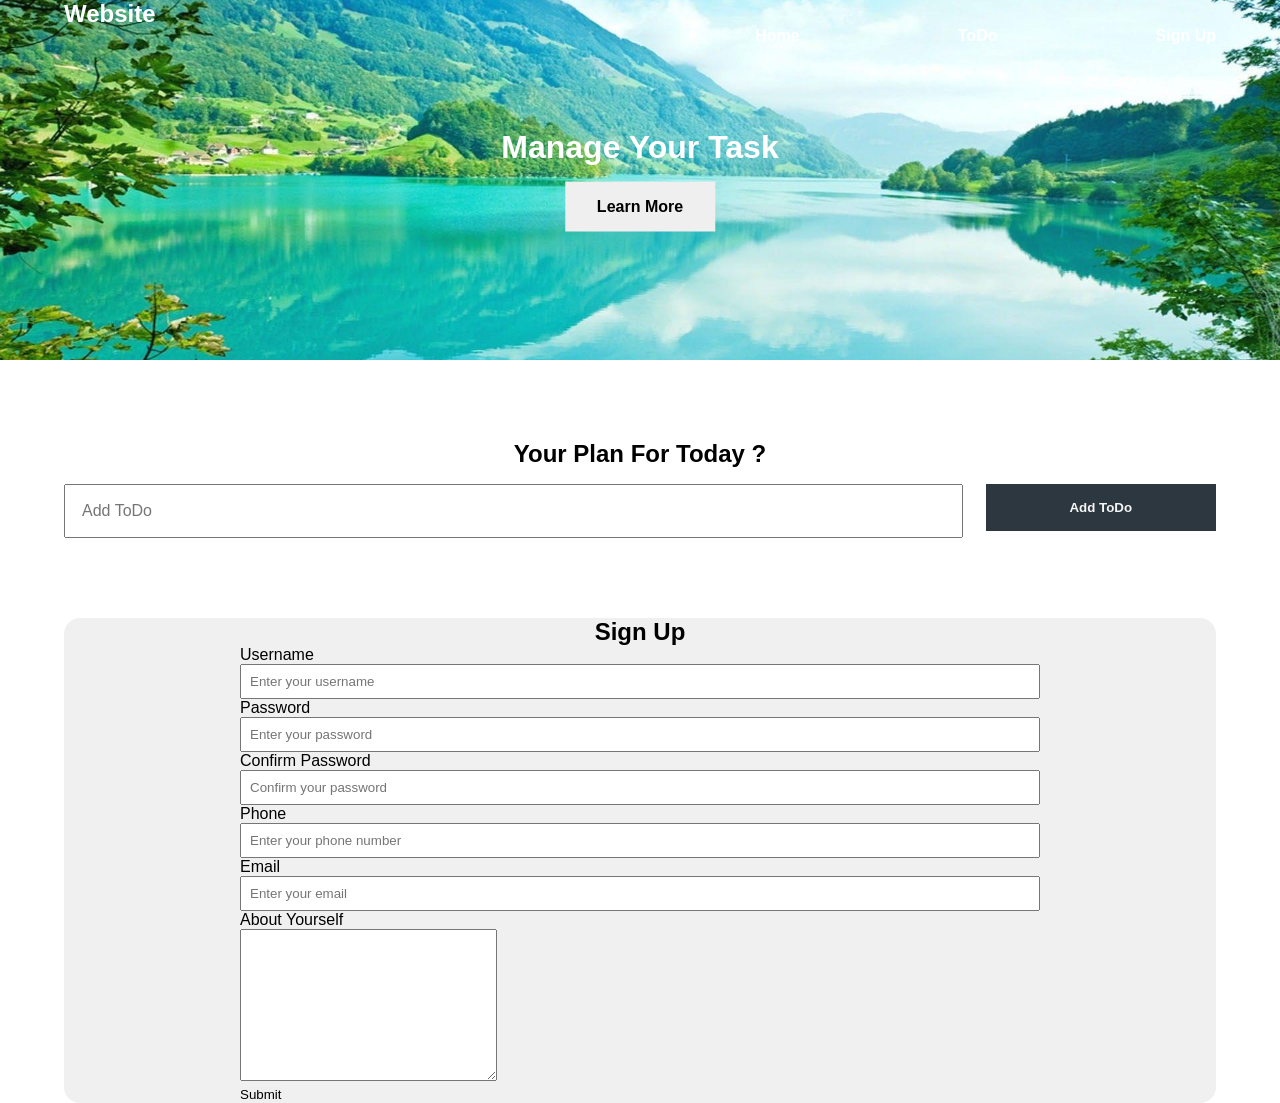
==== 08/08.html @ fefcf72b "revise_Day_08" ====
<!DOCTYPE html>
<html lang="en">
<head>
    <meta charset="UTF-8">
    <meta name="viewport" content="width=device-width, initial-scale=1.0">
    <title>My Website</title>
    <link rel="stylesheet" href="08.css">
</head>
<body>
    <header class="header">
        <nav class="container nav">
            <h1 class="logo">Website</h1>
            <ul class="nav-items">
                <li class="nav-item"><a href="" class="nav-link">Home</a></li>
                <li class="nav-item"><a href="" class="nav-link">ToDo</a></li>
                <li class="nav-item"><a href="" class="nav-link">Sign Up</a></li>
            </ul>
        </nav>
        <div class="headline">
            <h1>Manage Your Task</h1>
            <button class="btn btn-headline">Learn More</button>
        </div>
    </header>
    <section class="section-todo container">
        <h2>Your Plan For Today ?</h2>
        <form class="form-todo">
            <input type="text" placeholder="Add ToDo">
            <input type="submit" value="Add ToDo" class="btn">
        </form>
    </section>
    <section class="section-signup container">
        <h2>Sign Up</h2>
        <form class="signup-form">
            <div class="form-group">
                <label for="username">Username</label>
                <input type="text" id="username" placeholder="Enter your username">
            </div>
            <div class="form-group">
                <label for="password">Password</label>
                <input type="password" id="password" placeholder="Enter your password">
            </div>
            <div class="form-group">
                <label for="confirm-password">Confirm Password</label>
                <input type="password" id="confirm-password" placeholder="Confirm your password">
            </div>
            <div class="form-group">
                <label for="phone">Phone</label>
                <input type="text" id="phone" placeholder="Enter your phone number">
            </div>
            <div class="form-group">
                <label for="email">Email</label>
                <input type="email" id="email" placeholder="Enter your email">
            </div>
            <div class="form-group">
                <label for="about">About Yourself</label>
                <textarea name="about" id="about" cols="30" rows="10"></textarea>
            </div>
            <button type="submit" class="btn">Submit</button>
        </form>

    </section>
    
    <script src="08.js"></script>
</body>
</html>
---- 08/08.css ----
*{
    box-sizing: border-box;
    padding: 0;
    margin: 0;
}

body{
    font-family: Arial, Helvetica, sans-serif;
}
a{
    text-decoration: none;
    color: white;
    font-weight: 700;
}
.header{
    min-height: 40vh;
    background-image: url('08.jpg');
    background-position: center;
    background-repeat: no-repeat;
    background-size: cover;
    color: white;
    position: relative;
}
.container{
    max-width: 1200px;
    margin: auto;
    width: 90%;
}
.nav{
    min-height: 8vh;
    display: flex;
    justify-content: space-between;
}
.nav-items{
    width:40%;
    display: flex;
    list-style-type: none;
    justify-content: space-between;
    align-items: center;
}
.headline{
    text-align: center;
    position: absolute;
    top: 50%;
    left: 50%;
    transform: translate(-50%, -50%);
}
.btn{
    display: inline-block;
    outline: none;
    border: none;
    cursor: pointer;
}
.btn-headline{
    padding: 1rem 2rem;
    font-size: 1rem;
    margin-top: 1rem;
    font-weight: 600;
}
.section-todo{
    margin-top: 5rem;
    text-align: center;
}
.form-todo{
    min-height: 5vh;
    display: flex;
    justify-content: space-between;
    margin-top: 1rem;
}
.form-todo input{
    height: 100%;   
}
.form-todo input[type="text"]{
    width: 78%;
    padding: 1rem;
    font-size: 1rem;
    font-weight: 500;
}
.form-todo input[type="submit"]{
    width: 20%;
    background-color: rgb(44, 55, 63);
    color: whitesmoke;
    font-weight: bold;
    padding: 1rem;
}
.section-signup{
    margin-top: 5rem;
    text-align: center;
    background: rgb(240,240,240);
    border-radius: 1rem;
}
.signup-form{
    max-width: 800px;
    width: 90%;
    margin: auto;
    text-align: left;
}
.signup-form label{
    display: block;
}
.signup-form input{
    display: block;
    width: 100%;
    padding: 0.5rem;
}
.form
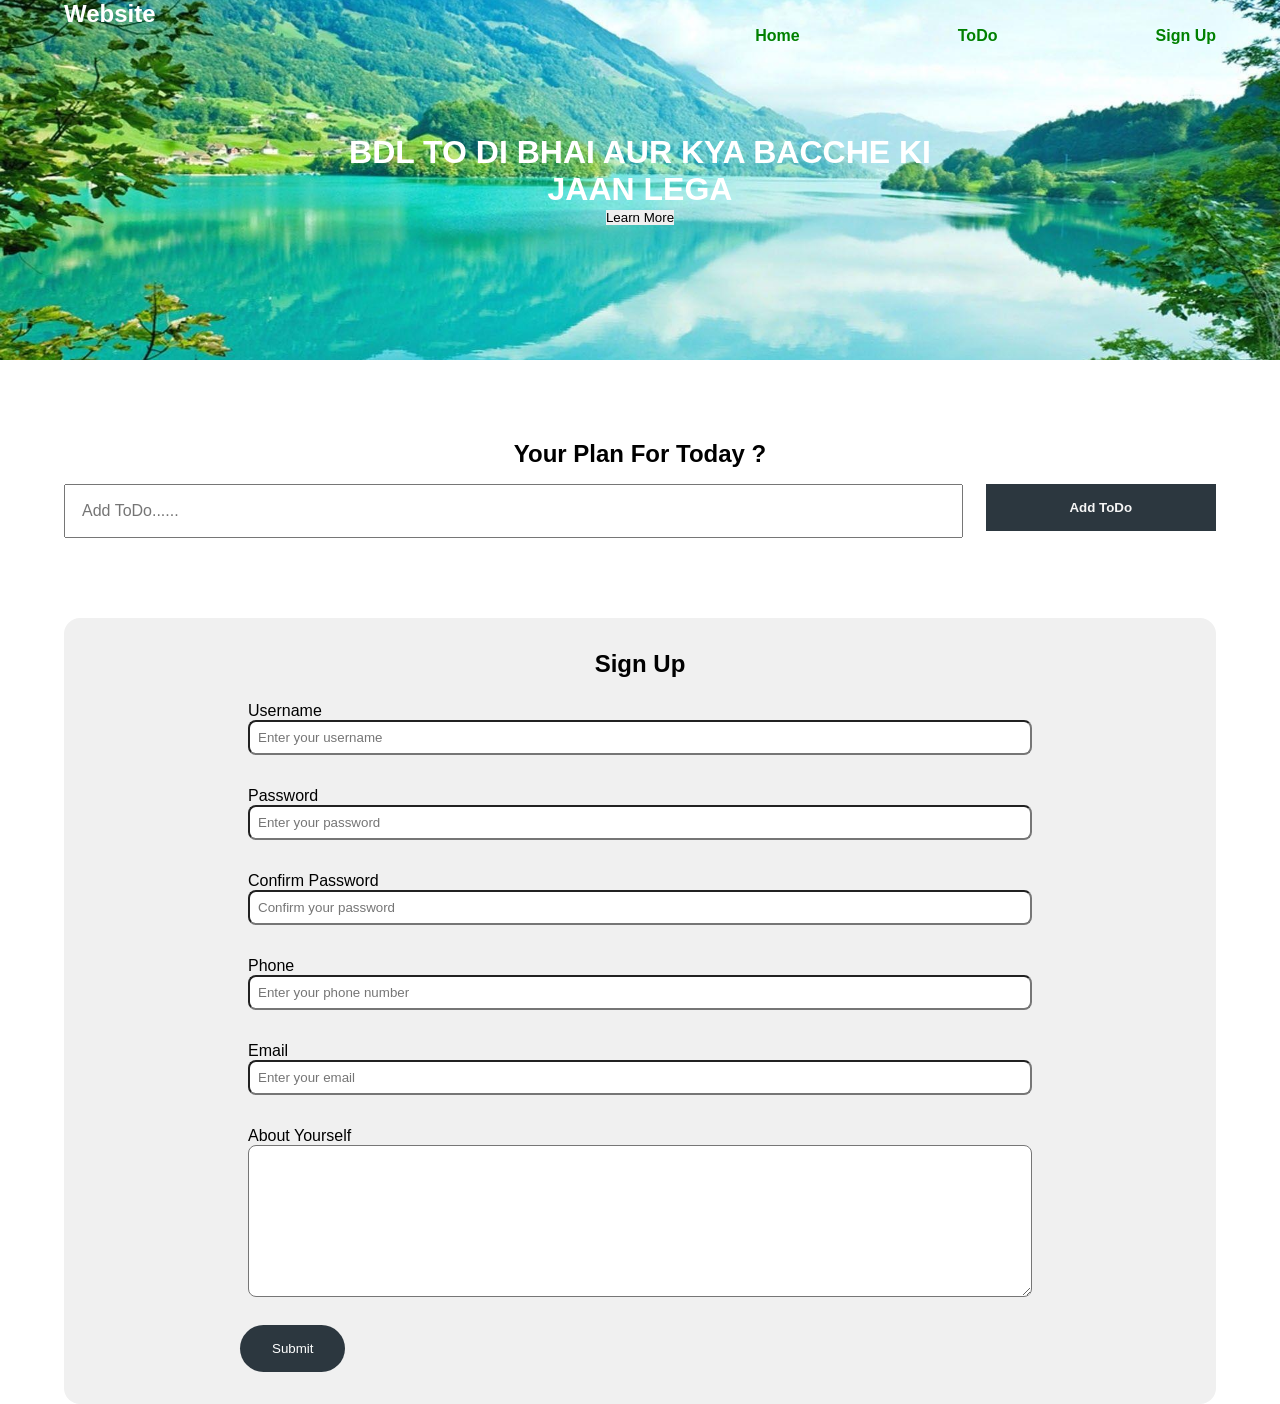
==== commit 584f3ef2: "revise_Day_08" ====
--- a/08/08.html
+++ b/08/08.html
@@ -2,9 +2,11 @@
 <html lang="en">
 <head>
     <meta charset="UTF-8">
+    <meta http-equiv="X-UA-Compatible" content="IE=edge">
     <meta name="viewport" content="width=device-width, initial-scale=1.0">
     <title>My Website</title>
     <link rel="stylesheet" href="08.css">
+    <script src="08.js" defer></script>
 </head>
 <body>
     <header class="header">
@@ -17,14 +19,14 @@
             </ul>
         </nav>
         <div class="headline">
-            <h1>Manage Your Task</h1>
+            <h1 id="main-heading">Manage Your Task <span style="display: none;">Hello</span></h1>
             <button class="btn btn-headline">Learn More</button>
         </div>
     </header>
     <section class="section-todo container">
         <h2>Your Plan For Today ?</h2>
         <form class="form-todo">
-            <input type="text" placeholder="Add ToDo">
+            <input type="text" placeholder="Add ToDo......">
             <input type="submit" value="Add ToDo" class="btn">
         </form>
     </section>
@@ -55,11 +57,10 @@
                 <label for="about">About Yourself</label>
                 <textarea name="about" id="about" cols="30" rows="10"></textarea>
             </div>
-            <button type="submit" class="btn">Submit</button>
+            <button type="submit" class="btn signup-btn">Submit</button>
         </form>
 
     </section>
     
-    <script src="08.js"></script>
 </body>
 </html>
--- a/08/08.css
+++ b/08/08.css
@@ -9,7 +9,7 @@
 }
 a{
     text-decoration: none;
-    color: white;
+    color: rgb(44, 55, 63);
     font-weight: 700;
 }
 .header{
@@ -88,6 +88,8 @@
     text-align: center;
     background: rgb(240,240,240);
     border-radius: 1rem;
+    padding-top: 2rem;
+    padding-bottom: 2rem;
 }
 .signup-form{
     max-width: 800px;
@@ -102,5 +104,22 @@
     display: block;
     width: 100%;
     padding: 0.5rem;
+    border-radius: 0.5rem;
 }
-.form
+.form-group{
+    margin-top: 1rem;
+    padding: 0.5rem;
+}
+.signup-form textarea{
+    width: 100%;
+    border-radius: 0.5rem;
+}
+.signup-btn{
+    background: rgb(44, 55, 63);
+    color: white;
+    padding: 1rem 2rem;
+    display: inline-block;
+    margin: auto;
+    margin-top: 1rem;
+    border-radius: 5rem;
+}
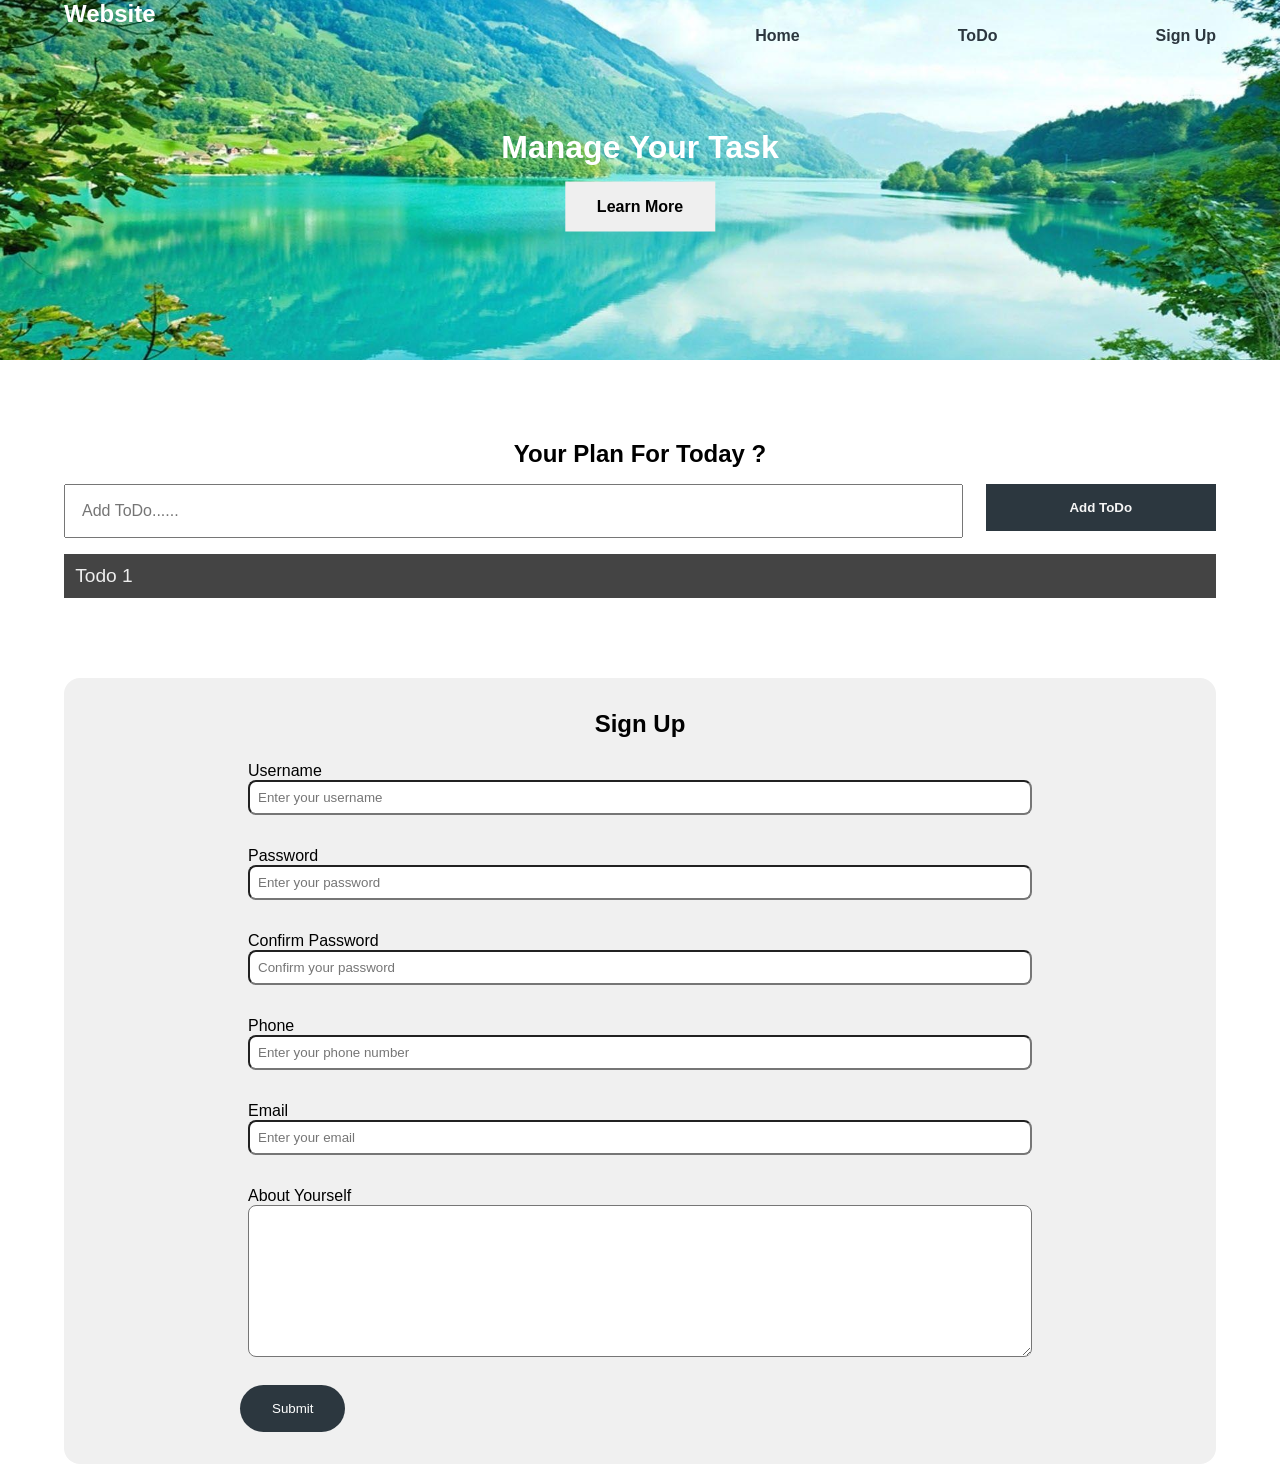
==== commit 3cfea182: "revise_Day_09" ====
--- a/08/08.html
+++ b/08/08.html
@@ -29,6 +29,9 @@
             <input type="text" placeholder="Add ToDo......">
             <input type="submit" value="Add ToDo" class="btn">
         </form>
+        <ul class="todo-list">
+            <li>todo 1</li>
+        </ul>
     </section>
     <section class="section-signup container">
         <h2>Sign Up</h2>
--- a/08/08.css
+++ b/08/08.css
@@ -61,11 +61,27 @@
     margin-top: 5rem;
     text-align: center;
 }
+.bg-dark{
+    background: #000;
+    color: #eee;
+}
 .form-todo{
     min-height: 5vh;
     display: flex;
     justify-content: space-between;
     margin-top: 1rem;
+}
+.todo-list{
+    text-align: left;
+    font-size: 1.2rem;
+    list-style-type: none;
+}
+.todo-list li{
+    padding: 0.7rem;
+    background: #444;
+    color: #eee;
+    margin-top: 1rem;
+    text-transform: capitalize;
 }
 .form-todo input{
     height: 100%;   
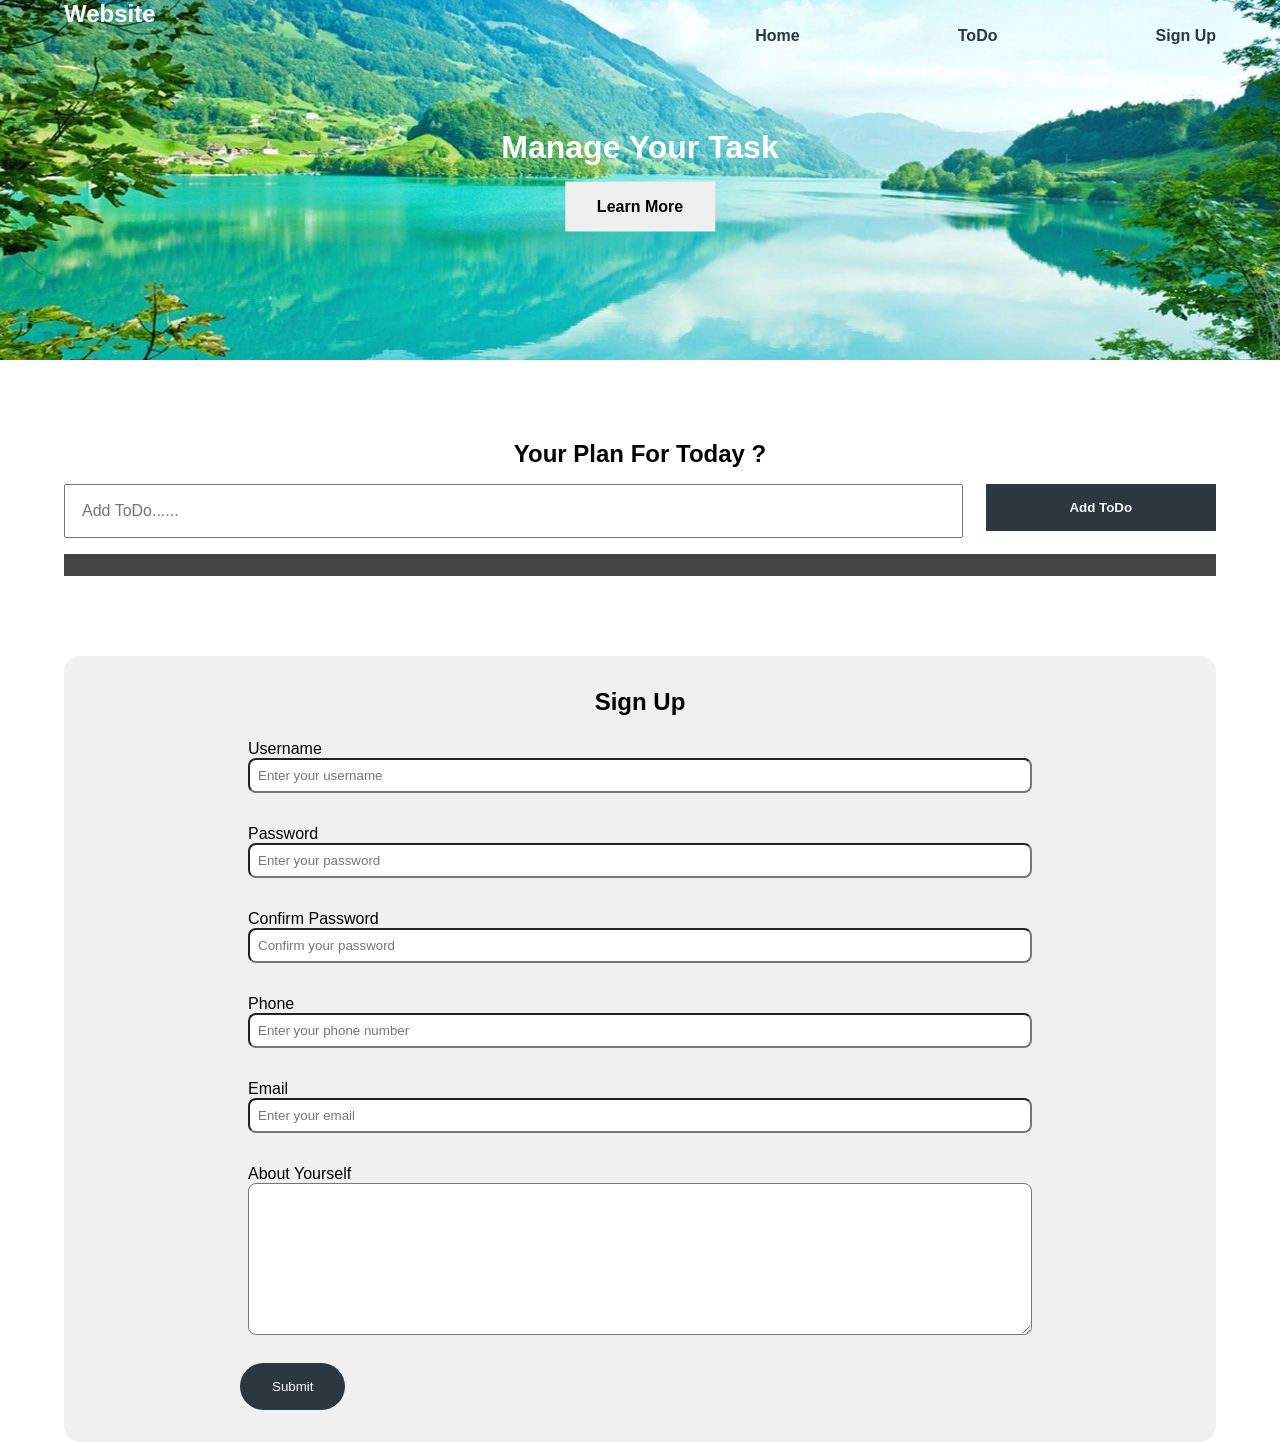
==== commit 06798e00: "revise_Day_12" ====
--- a/08/08.html
+++ b/08/08.html
@@ -6,7 +6,9 @@
     <meta name="viewport" content="width=device-width, initial-scale=1.0">
     <title>My Website</title>
     <link rel="stylesheet" href="08.css">
-    <script src="08.js" defer></script>
+    <!-- <script src="08.js" defer></script>
+    <script src="10.js" defer></script> -->
+    <script src="script.js" defer></script>
 </head>
 <body>
     <header class="header">
@@ -30,7 +32,11 @@
             <input type="submit" value="Add ToDo" class="btn">
         </form>
         <ul class="todo-list">
-            <li>todo 1</li>
+            <li>
+                <!-- <span class="todo-text">ToDo 1</span>
+                <button class="btn-done btn">Done</button>
+                <button class="btn-delete btn">Delete</button> -->
+            </li>
         </ul>
     </section>
     <section class="section-signup container">
